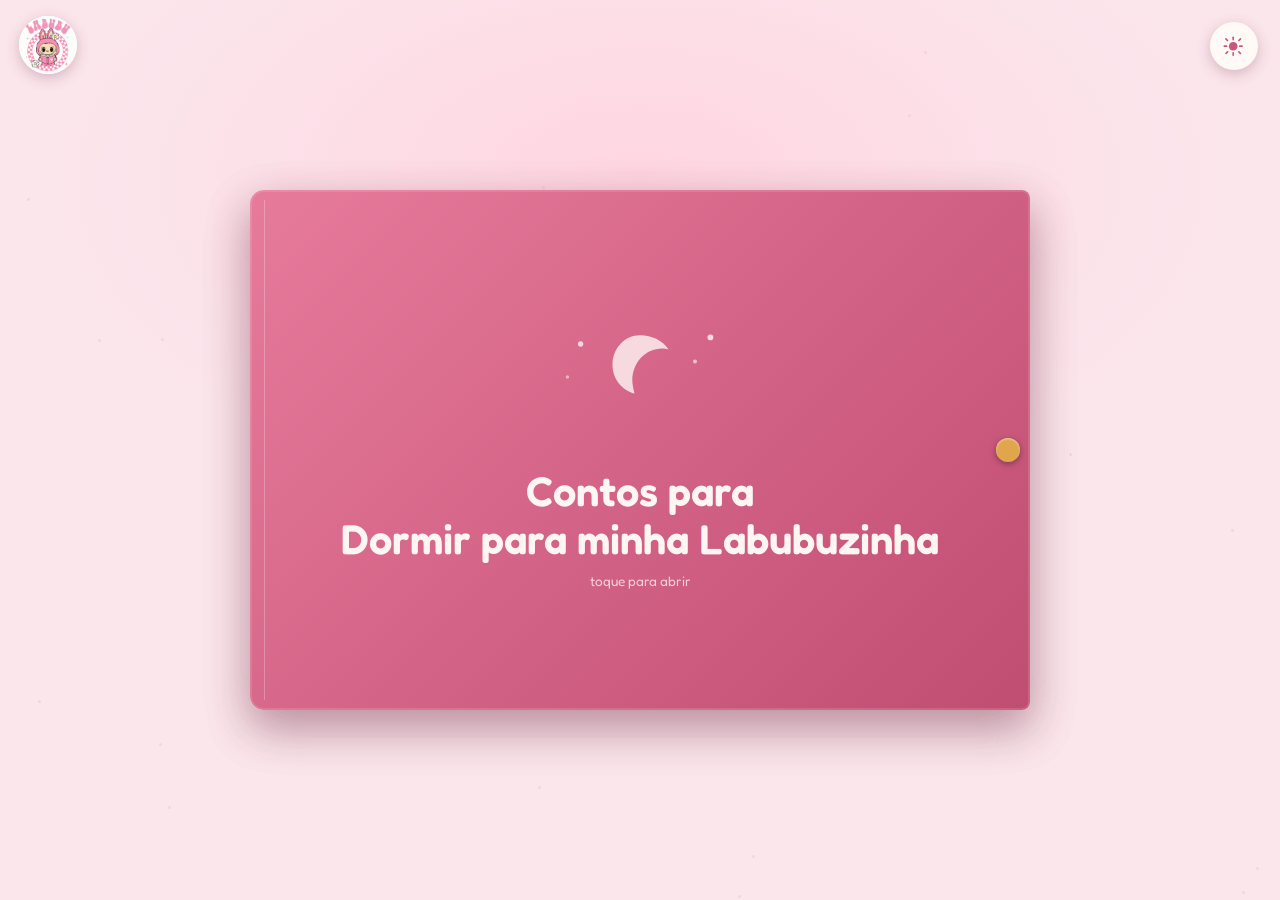
==== docs/index.html @ 6f10becf "att2" ====
<!DOCTYPE html>
<html lang="pt-BR">
<head>
<meta charset="UTF-8">
<meta name="viewport" content="width=device-width, initial-scale=1.0">
<title>Biblioteca Labubônica</title>
<link rel="preconnect" href="https://fonts.googleapis.com">
<link rel="preconnect" href="https://fonts.gstatic.com" crossorigin>
<link href="https://fonts.googleapis.com/css2?family=Fredoka:wght@400;500;600;700&family=Lora:ital,wght@0,400;0,500;0,600;1,400&display=swap" rel="stylesheet">
<link rel="icon" type="image/png" href="/docs/Logo icon.png">
<link rel="stylesheet" href="/docs/style.css">
</head>
<body>

  <div class="night-sky" id="nightSky" aria-hidden="true"></div>

  <img class="site-logo" src="/docs/Logo icon.png" alt="Logo da Biblioteca Labubônica">

  <button id="themeToggle" class="theme-toggle" aria-label="Alternar modo escuro" title="Alternar modo escuro">
    <svg class="icon icon-sun" viewBox="0 0 24 24" fill="none" aria-hidden="true">
      <circle cx="12" cy="12" r="4.6" fill="currentColor"/>
      <g stroke="currentColor" stroke-width="1.8" stroke-linecap="round">
        <path d="M12 2.5v2.4"/><path d="M12 19.1v2.4"/>
        <path d="M4.2 4.2l1.7 1.7"/><path d="M18.1 18.1l1.7 1.7"/>
        <path d="M2.5 12h2.4"/><path d="M19.1 12h2.4"/>
        <path d="M4.2 19.8l1.7-1.7"/><path d="M18.1 5.9l1.7-1.7"/>
      </g>
    </svg>
    <svg class="icon icon-moon" viewBox="0 0 24 24" fill="none" aria-hidden="true">
      <path d="M20 14.5A8.5 8.5 0 1 1 9.5 4a6.8 6.8 0 0 0 10.5 10.5Z" fill="currentColor"/>
    </svg>
  </button>

  <main class="stage">

    <div class="book" id="book">

      <!-- Capa -->
      <button class="cover" id="cover" aria-label="Abrir o livro de histórias">
        <svg class="cover-glyphs" viewBox="0 0 200 130" aria-hidden="true">
          <path d="M100 22c-14 0-25 12-25 27 0 13 9 23 20 26-1-4-2-8-2-12 0-16 12-29 27-29 2 0 4 0 6 1-5-8-15-13-26-13Z" fill="var(--cover-ink)" opacity="0.9"/>
          <circle cx="46" cy="30" r="2.4" fill="var(--cover-ink)" opacity="0.85"/>
          <circle cx="150" cy="46" r="1.8" fill="var(--cover-ink)" opacity="0.7"/>
          <circle cx="164" cy="24" r="2.6" fill="var(--cover-ink)" opacity="0.9"/>
          <circle cx="34" cy="60" r="1.6" fill="var(--cover-ink)" opacity="0.6"/>
        </svg>
        <h1 class="cover-title">Contos para<br>Dormir para minha Labubuzinha</h1>
        <p class="cover-hint">toque para abrir</p>
        <span class="cover-clasp" aria-hidden="true"></span>
      </button>

      <!-- Miolo do livro -->
      <div class="spread" id="spread">

        <div class="page page-left" id="pageLeft">
          <!-- conteúdo trocado via JS: sumário ou título da história -->
        </div>

        <div class="spine" aria-hidden="true"></div>

        <div class="page-right-stack" id="pageRightStack">
          <div class="page page-right" id="pageRight">
            <!-- conteúdo trocado via JS: lista de histórias ou texto paginado -->
          </div>
        </div>

      </div>

    </div>

  </main>

<script src="/docs/script.js"></script>
</body>
</html>
---- docs/style.css ----
/* ==========================================================
   CONTOS PARA DORMIR — estilos
   Paleta rosa + modo escuro, livro central com animação de
   abertura e virada de página.
   ========================================================== */

:root {
  --bg: #fbe6ec;
  --bg-glow: #ffd6e2;
  --cover-1: #e77b9c;
  --cover-2: #c04d72;
  --cover-ink: #fff6f4;
  --page-bg: #fffaf6;
  --page-bg-soft: #fdeef2;
  --ink: #5c3a4a;
  --ink-soft: #8a6373;
  --accent: #c9577d;
  --accent-strong: #a83f63;
  --accent-soft: #f3c3d3;
  --gold: #dfa64c;
  --shadow-color: rgba(120, 50, 75, 0.28);
  --spine-shadow: rgba(90, 40, 60, 0.35);
  --focus-ring: #a83f63;

  --font-display: "Fredoka", system-ui, sans-serif;
  --font-body: "Lora", Georgia, "Times New Roman", serif;
}

body.dark {
  --bg: #1c1320;
  --bg-glow: #3a2038;
  --cover-1: #5d3350;
  --cover-2: #2e1828;
  --cover-ink: #f8e4ee;
  --page-bg: #2a1c28;
  --page-bg-soft: #331f2d;
  --ink: #f2dfe8;
  --ink-soft: #c9a3b8;
  --accent: #ff9fc4;
  --accent-strong: #ffb8d6;
  --accent-soft: #6b3c56;
  --gold: #eec06a;
  --shadow-color: rgba(0, 0, 0, 0.55);
  --spine-shadow: rgba(0, 0, 0, 0.65);
  --focus-ring: #ffb8d6;
}

* { box-sizing: border-box; }

html, body {
  height: 100%;
}

body {
  margin: 0;
  min-height: 100vh;
  background: radial-gradient(ellipse 70% 55% at 50% 20%, var(--bg-glow), var(--bg) 65%);
  color: var(--ink);
  font-family: var(--font-body);
  overflow-x: hidden;
  transition: background 0.5s ease, color 0.5s ease;
}

/* ---------- céu decorativo ---------- */
.night-sky {
  position: fixed;
  inset: 0;
  pointer-events: none;
  z-index: 0;
  overflow: hidden;
}

.night-sky .star {
  position: absolute;
  width: 3px;
  height: 3px;
  border-radius: 50%;
  background: var(--accent-soft);
  opacity: 0.5;
  animation: twinkle 4.5s ease-in-out infinite;
}

@keyframes twinkle {
  0%, 100% { opacity: 0.15; transform: scale(0.8); }
  50% { opacity: 0.75; transform: scale(1.15); }
}

/* ---------- logo da biblioteca ---------- */
.site-logo {
  position: fixed;
  top: 1rem;
  left: 1.2rem;
  z-index: 20;
  width: 3.6rem;
  height: 3.6rem;
  border-radius: 50%;
  object-fit: cover;
  object-position: 52% 48%;
  background: var(--page-bg);
  box-shadow: 0 4px 14px var(--shadow-color);
  transition: transform 0.25s ease, box-shadow 0.4s ease;
}

.site-logo:hover { transform: scale(1.06) rotate(-4deg); }

/* ---------- alternador de tema ---------- */
.theme-toggle {
  position: fixed;
  top: 1.4rem;
  right: 1.4rem;
  z-index: 20;
  width: 3rem;
  height: 3rem;
  border-radius: 50%;
  border: none;
  background: var(--page-bg);
  color: var(--accent);
  box-shadow: 0 4px 14px var(--shadow-color);
  cursor: pointer;
  display: grid;
  place-items: center;
  transition: transform 0.25s ease, background 0.4s ease, color 0.4s ease;
}

.theme-toggle:hover { transform: scale(1.06); }
.theme-toggle:active { transform: scale(0.94); }

.theme-toggle .icon { width: 1.4rem; height: 1.4rem; position: absolute; transition: opacity 0.3s ease, transform 0.4s ease; }
.theme-toggle .icon-moon { opacity: 0; transform: rotate(-40deg) scale(0.6); }
.theme-toggle .icon-sun { opacity: 1; transform: rotate(0) scale(1); }
body.dark .theme-toggle .icon-moon { opacity: 1; transform: rotate(0) scale(1); }
body.dark .theme-toggle .icon-sun { opacity: 0; transform: rotate(40deg) scale(0.6); }

/* ---------- foco visível (acessibilidade) ---------- */
button:focus-visible,
.story-item:focus-visible {
  outline: 3px solid var(--focus-ring);
  outline-offset: 3px;
}

/* ---------- palco e livro ---------- */
.stage {
  position: relative;
  z-index: 1;
  min-height: 100vh;
  display: flex;
  align-items: center;
  justify-content: center;
  padding: 3rem 1.25rem;
  perspective: 2400px;
}

.book {
  position: relative;
  width: min(92vw, 780px);
  aspect-ratio: 15 / 10;
  transform-style: preserve-3d;
}

/* ---------- capa ---------- */
.cover {
  position: absolute;
  inset: 0;
  z-index: 30;
  border: none;
  border-radius: 14px 8px 8px 14px;
  cursor: pointer;
  background: linear-gradient(135deg, var(--cover-1), var(--cover-2));
  box-shadow: 0 18px 45px var(--shadow-color), inset 0 0 0 2px rgba(255,255,255,0.12);
  transform-origin: left center;
  transform: rotateY(0deg);
  backface-visibility: hidden;
  transition: transform 1.05s cubic-bezier(.55, .05, .25, 1);
  display: flex;
  flex-direction: column;
  align-items: center;
  justify-content: center;
  gap: 0.6rem;
  padding: 1.5rem;
  color: var(--cover-ink);
}

.cover::before {
  content: "";
  position: absolute;
  left: 14px;
  top: 10px;
  bottom: 10px;
  width: 1px;
  background: rgba(255,255,255,0.25);
}

.cover-glyphs { width: min(50%, 220px); opacity: 0.9; }

.cover-title {
  font-family: var(--font-display);
  font-weight: 600;
  font-size: clamp(1.6rem, 4.4vw, 2.6rem);
  line-height: 1.15;
  text-align: center;
  margin: 0.2rem 0 0;
}

.cover-hint {
  font-family: var(--font-display);
  font-size: 0.85rem;
  opacity: 0.75;
  margin: 0;
}

.cover-clasp {
  position: absolute;
  right: 10px;
  top: 50%;
  transform: translateY(-50%);
  width: 1.5rem;
  height: 1.5rem;
  border-radius: 50%;
  background: var(--gold);
  box-shadow: 0 2px 6px rgba(0,0,0,0.35), inset 0 1px 2px rgba(255,255,255,0.5);
  animation: clasp-pulse 2.6s ease-in-out infinite;
}

@keyframes clasp-pulse {
  0%, 100% { transform: translateY(-50%) scale(1); }
  50% { transform: translateY(-50%) scale(1.12); }
}

.book.opened .cover {
  transform: rotateY(-178deg);
  pointer-events: none;
}

/* ---------- miolo (spread) ---------- */
.spread {
  position: absolute;
  inset: 0;
  display: grid;
  grid-template-columns: 1fr auto 1fr;
  border-radius: 14px 8px 8px 14px;
  overflow: hidden;
  box-shadow: 0 18px 45px var(--shadow-color);
  background: var(--page-bg);
}

.page {
  background: var(--page-bg);
  padding: 1.8rem 1.9rem;
  overflow: hidden;
  position: relative;
}

.page-left {
  display: flex;
  flex-direction: column;
  justify-content: center;
  background: var(--page-bg-soft);
}

.spine {
  width: 14px;
  background: linear-gradient(90deg, transparent, var(--spine-shadow), transparent);
  opacity: 0.6;
}

.page-right-stack {
  position: relative;
  transform-style: preserve-3d;
}

.page-right {
  position: absolute;
  inset: 0;
  backface-visibility: hidden;
  transform-origin: left center;
}

.page-right.flip-clone {
  z-index: 10;
}

/* ---------- painel esquerdo: sumário ---------- */
.left-eyebrow {
  font-family: var(--font-display);
  font-size: 1.5rem;
  font-weight: 600;
  color: var(--accent-strong);
  margin: 0 0 0.6rem;
}

.left-note {
  font-size: 0.95rem;
  color: var(--ink-soft);
  line-height: 1.6;
  margin: 0;
}

.left-illustration { width: 55%; max-width: 170px; margin: 1.2rem 0; opacity: 0.85; }

/* ---------- painel esquerdo: leitura ---------- */
.reading-title {
  font-family: var(--font-display);
  font-size: clamp(1.15rem, 2.6vw, 1.6rem);
  font-weight: 600;
  color: var(--accent-strong);
  line-height: 1.3;
  margin: 0 0 0.8rem;
}

.reading-progress {
  font-size: 0.85rem;
  color: var(--ink-soft);
  margin: 0 0 1.4rem;
}

.back-button {
  align-self: flex-start;
  border: 1.5px solid var(--accent-soft);
  background: transparent;
  color: var(--accent-strong);
  font-family: var(--font-body);
  font-style: italic;
  font-size: 0.9rem;
  padding: 0.55rem 1.1rem;
  border-radius: 999px;
  cursor: pointer;
  transition: background 0.25s ease, transform 0.2s ease;
}

.back-button:hover { background: var(--accent-soft); transform: translateX(-2px); }

/* ---------- lista de histórias ---------- */
.story-list {
  list-style: none;
  margin: 0;
  padding: 0;
  padding-right: 0.7rem;
  display: flex;
  flex-direction: column;
  gap: 0.85rem;
  height: 100%;
  overflow-y: auto;
  scrollbar-width: thin;
  scrollbar-color: var(--accent-soft) transparent;
}

/* barra de rolagem — Chrome, Safari, Edge */
.story-list::-webkit-scrollbar {
  width: 8px;
}

.story-list::-webkit-scrollbar-track {
  background: transparent;
}

.story-list::-webkit-scrollbar-thumb {
  background-color: var(--accent-soft);
  background-clip: padding-box;
  border: 2px solid transparent;
  border-radius: 999px;
  transition: background-color 0.25s ease;
}

.story-list::-webkit-scrollbar-thumb:hover {
  background-color: var(--accent);
}

.story-item {
  display: block;
  width: 100%;
  text-align: left;
  border: none;
  background: none;
  cursor: pointer;
  padding: 0.55rem 0.2rem 0.55rem 1.6rem;
  position: relative;
  border-bottom: 1px dashed var(--accent-soft);
  color: var(--ink);
  transition: transform 0.2s ease, color 0.2s ease;
}

.story-list li:nth-child(even) .story-item { transform: rotate(-0.35deg); }
.story-list li:nth-child(odd) .story-item { transform: rotate(0.3deg); }
.story-item:hover, .story-item:focus-visible { color: var(--accent-strong); transform: translateX(3px); }

.story-item::before {
  content: "✦";
  position: absolute;
  left: 0;
  top: 0.6rem;
  color: var(--gold);
  font-size: 0.8rem;
}

.story-item .story-item-title {
  display: block;
  font-family: var(--font-display);
  font-weight: 500;
  font-size: 1.05rem;
  margin-bottom: 0.15rem;
}

.story-item .story-item-teaser {
  display: block;
  font-size: 0.85rem;
  font-style: italic;
  color: var(--ink-soft);
}

.story-list-empty {
  color: var(--ink-soft);
  font-size: 0.9rem;
  font-style: italic;
}

/* ---------- texto da história paginado ---------- */
.story-text {
  height: 100%;
  font-family: var(--font-body);
  font-size: 1.02rem;
  line-height: 1.75;
  color: var(--ink);
  white-space: pre-line;
  padding-bottom: 2.6rem;
  overflow: hidden;
}

/* ---------- botões de virar página (cantos) ---------- */
.page-nav {
  position: absolute;
  bottom: 0.6rem;
  width: 2.6rem;
  height: 2.6rem;
  border-radius: 50%;
  border: none;
  background: var(--page-bg-soft);
  color: var(--accent-strong);
  box-shadow: 0 2px 8px var(--shadow-color);
  cursor: pointer;
  display: grid;
  place-items: center;
  font-size: 1.1rem;
  transition: transform 0.2s ease, opacity 0.2s ease;
}

.page-nav:hover { transform: scale(1.08); }
.page-nav[disabled] { opacity: 0; pointer-events: none; }

.page-nav-prev { left: 0.6rem; }
.page-nav-next { right: 0.6rem; }

.page-end-note {
  position: absolute;
  bottom: 0.9rem;
  right: 1rem;
  font-family: var(--font-display);
  font-size: 0.85rem;
  color: var(--ink-soft);
}

/* ---------- responsivo ---------- */
@media (max-width: 640px) {
  .book { aspect-ratio: 11 / 13; }
  .spread { grid-template-columns: 1fr; grid-template-rows: 1fr auto 1fr; }
  .spine { width: 100%; height: 12px; background: linear-gradient(180deg, transparent, var(--spine-shadow), transparent); }
  .page { padding: 1.4rem 1.3rem; }
  .page-left { order: 1; }
  .spine { order: 2; }
  .page-right-stack { order: 3; }
}

/* ---------- movimento reduzido ---------- */
@media (prefers-reduced-motion: reduce) {
  .cover, .page-right.flip-clone, .theme-toggle .icon, .story-item, .back-button, .page-nav {
    transition-duration: 0.01ms !important;
    animation-duration: 0.01ms !important;
  }
}
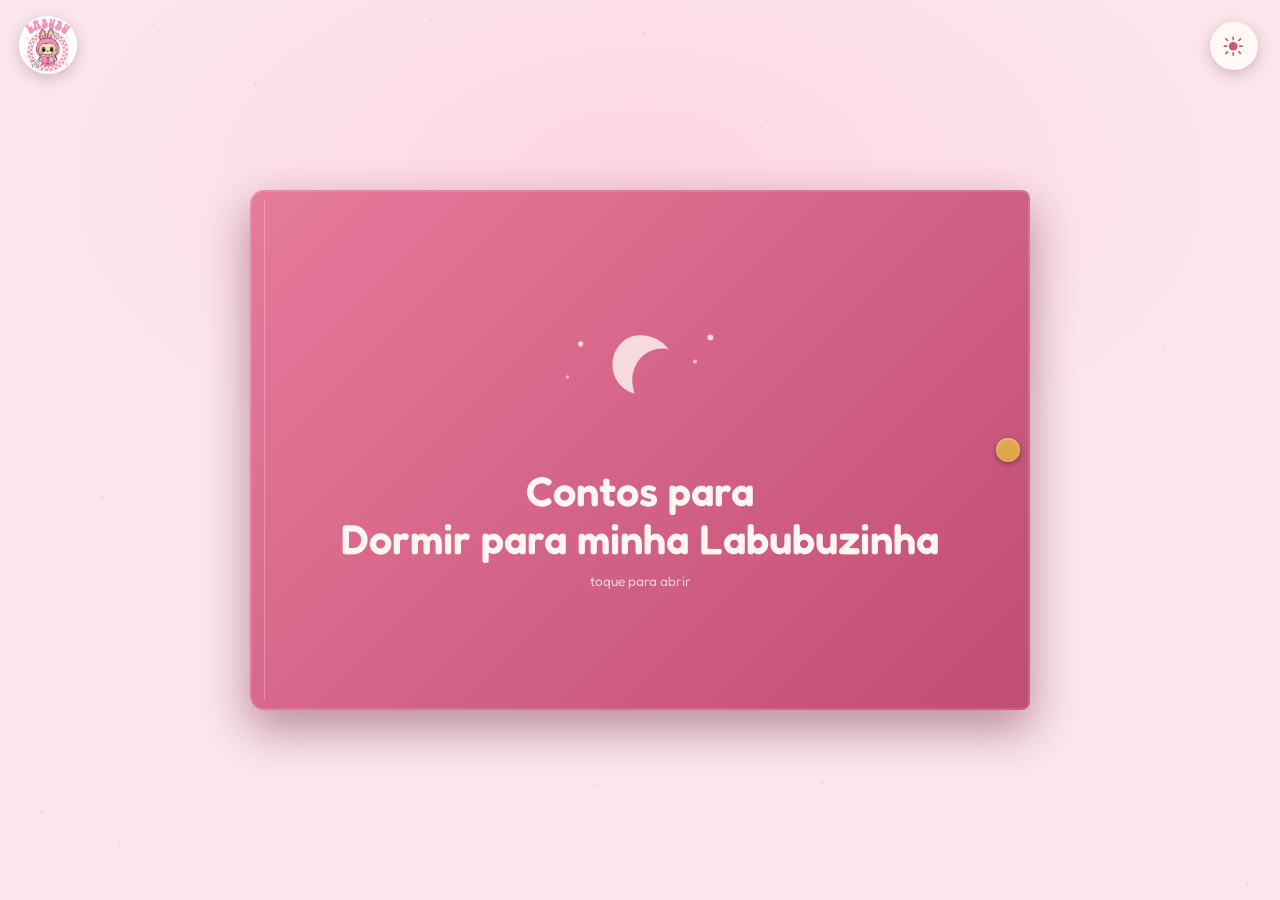
==== commit 887271c7: "att3" ====
--- a/docs/index.html
+++ b/docs/index.html
@@ -8,7 +8,7 @@
 <link rel="preconnect" href="https://fonts.gstatic.com" crossorigin>
 <link href="https://fonts.googleapis.com/css2?family=Fredoka:wght@400;500;600;700&family=Lora:ital,wght@0,400;0,500;0,600;1,400&display=swap" rel="stylesheet">
 <link rel="icon" type="image/png" href="/docs/Logo icon.png">
-<link rel="stylesheet" href="/docs/style.css">
+<link rel="stylesheet" href="style.css">
 </head>
 <body>
 
@@ -70,6 +70,6 @@
 
   </main>
 
-<script src="/docs/script.js"></script>
+<script src="script.js"></script>
 </body>
 </html>
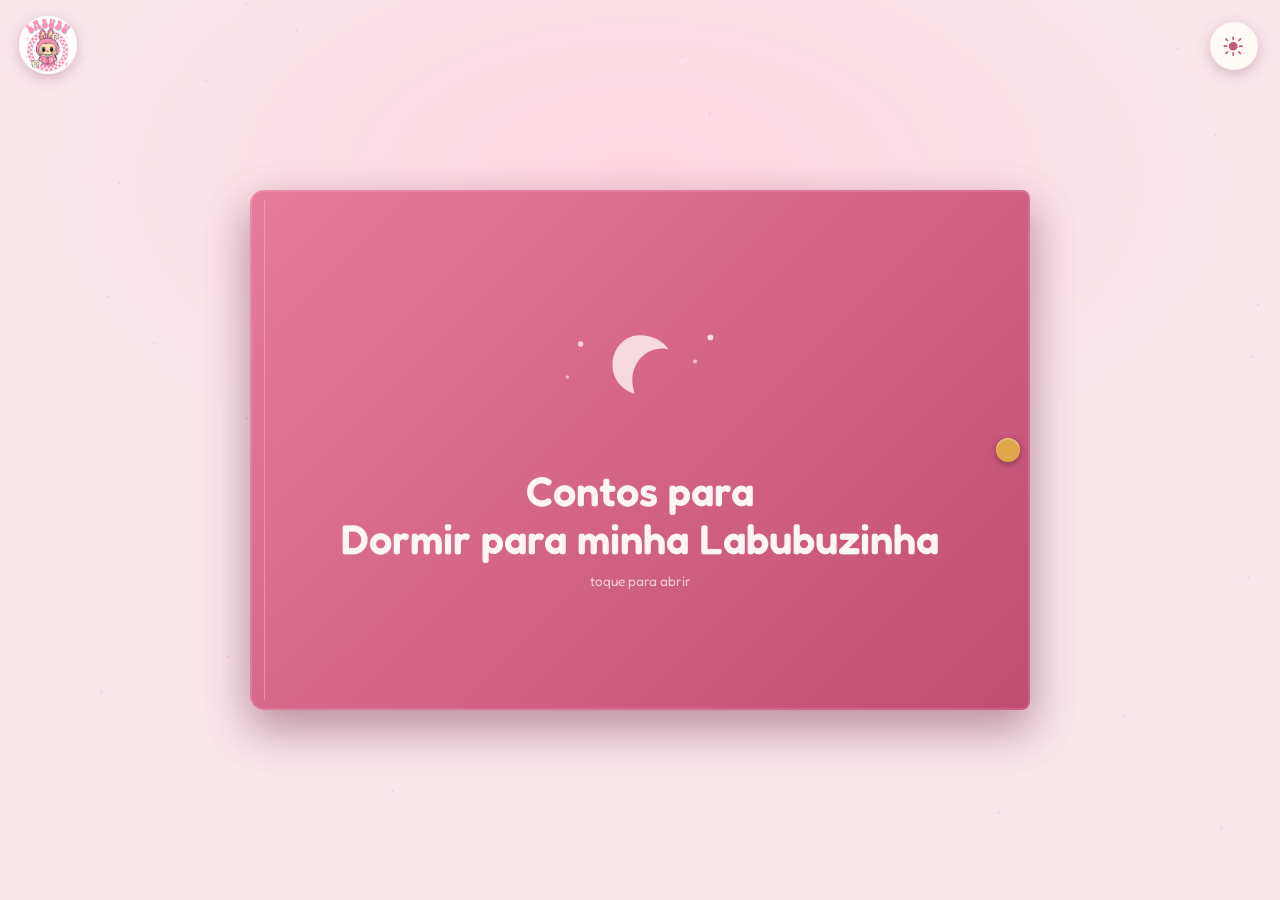
==== commit 1f87e85a: "ajustadoimg" ====
--- a/docs/index.html
+++ b/docs/index.html
@@ -7,14 +7,14 @@
 <link rel="preconnect" href="https://fonts.googleapis.com">
 <link rel="preconnect" href="https://fonts.gstatic.com" crossorigin>
 <link href="https://fonts.googleapis.com/css2?family=Fredoka:wght@400;500;600;700&family=Lora:ital,wght@0,400;0,500;0,600;1,400&display=swap" rel="stylesheet">
-<link rel="icon" type="image/png" href="/docs/Logo icon.png">
+<link rel="icon" type="image/png" href="Logo icon.png">
 <link rel="stylesheet" href="style.css">
 </head>
 <body>
 
   <div class="night-sky" id="nightSky" aria-hidden="true"></div>
 
-  <img class="site-logo" src="/docs/Logo icon.png" alt="Logo da Biblioteca Labubônica">
+  <img class="site-logo" src="Logo icon.png" alt="Logo da Biblioteca Labubônica">
 
   <button id="themeToggle" class="theme-toggle" aria-label="Alternar modo escuro" title="Alternar modo escuro">
     <svg class="icon icon-sun" viewBox="0 0 24 24" fill="none" aria-hidden="true">
